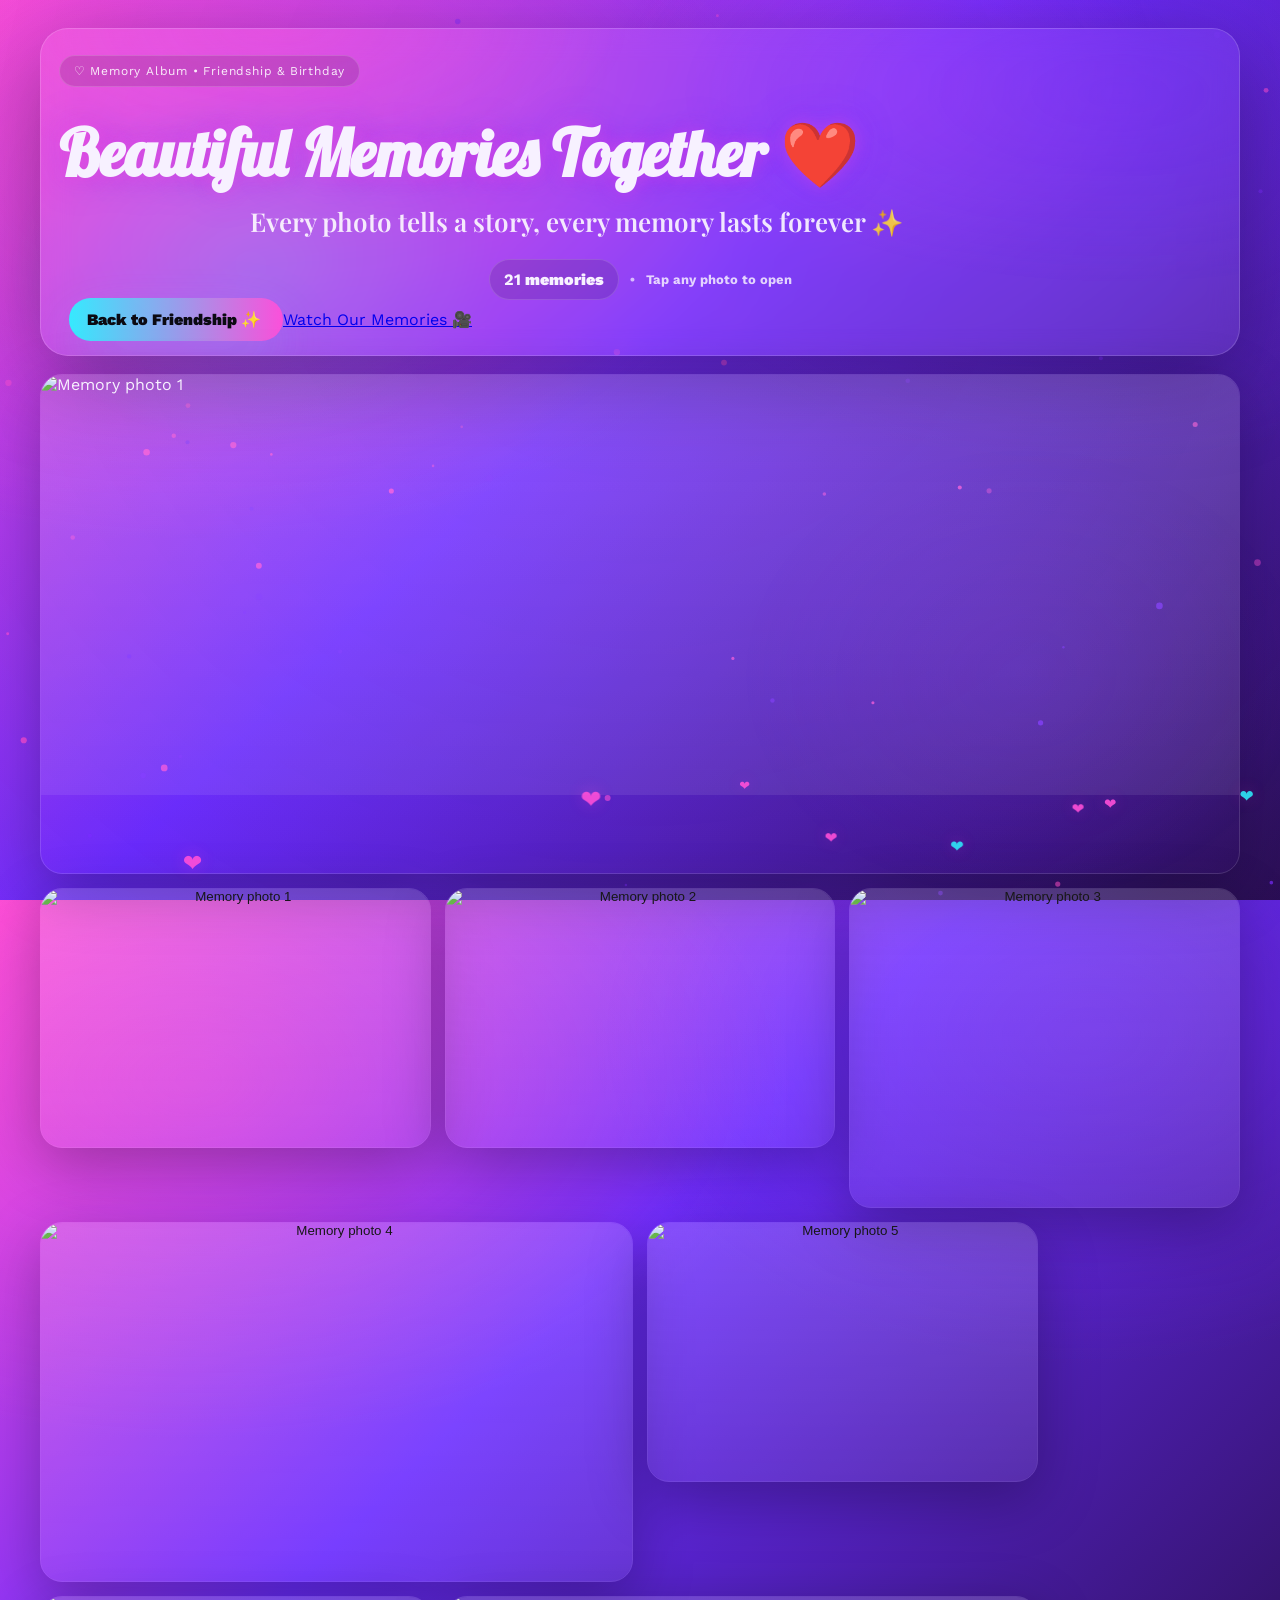
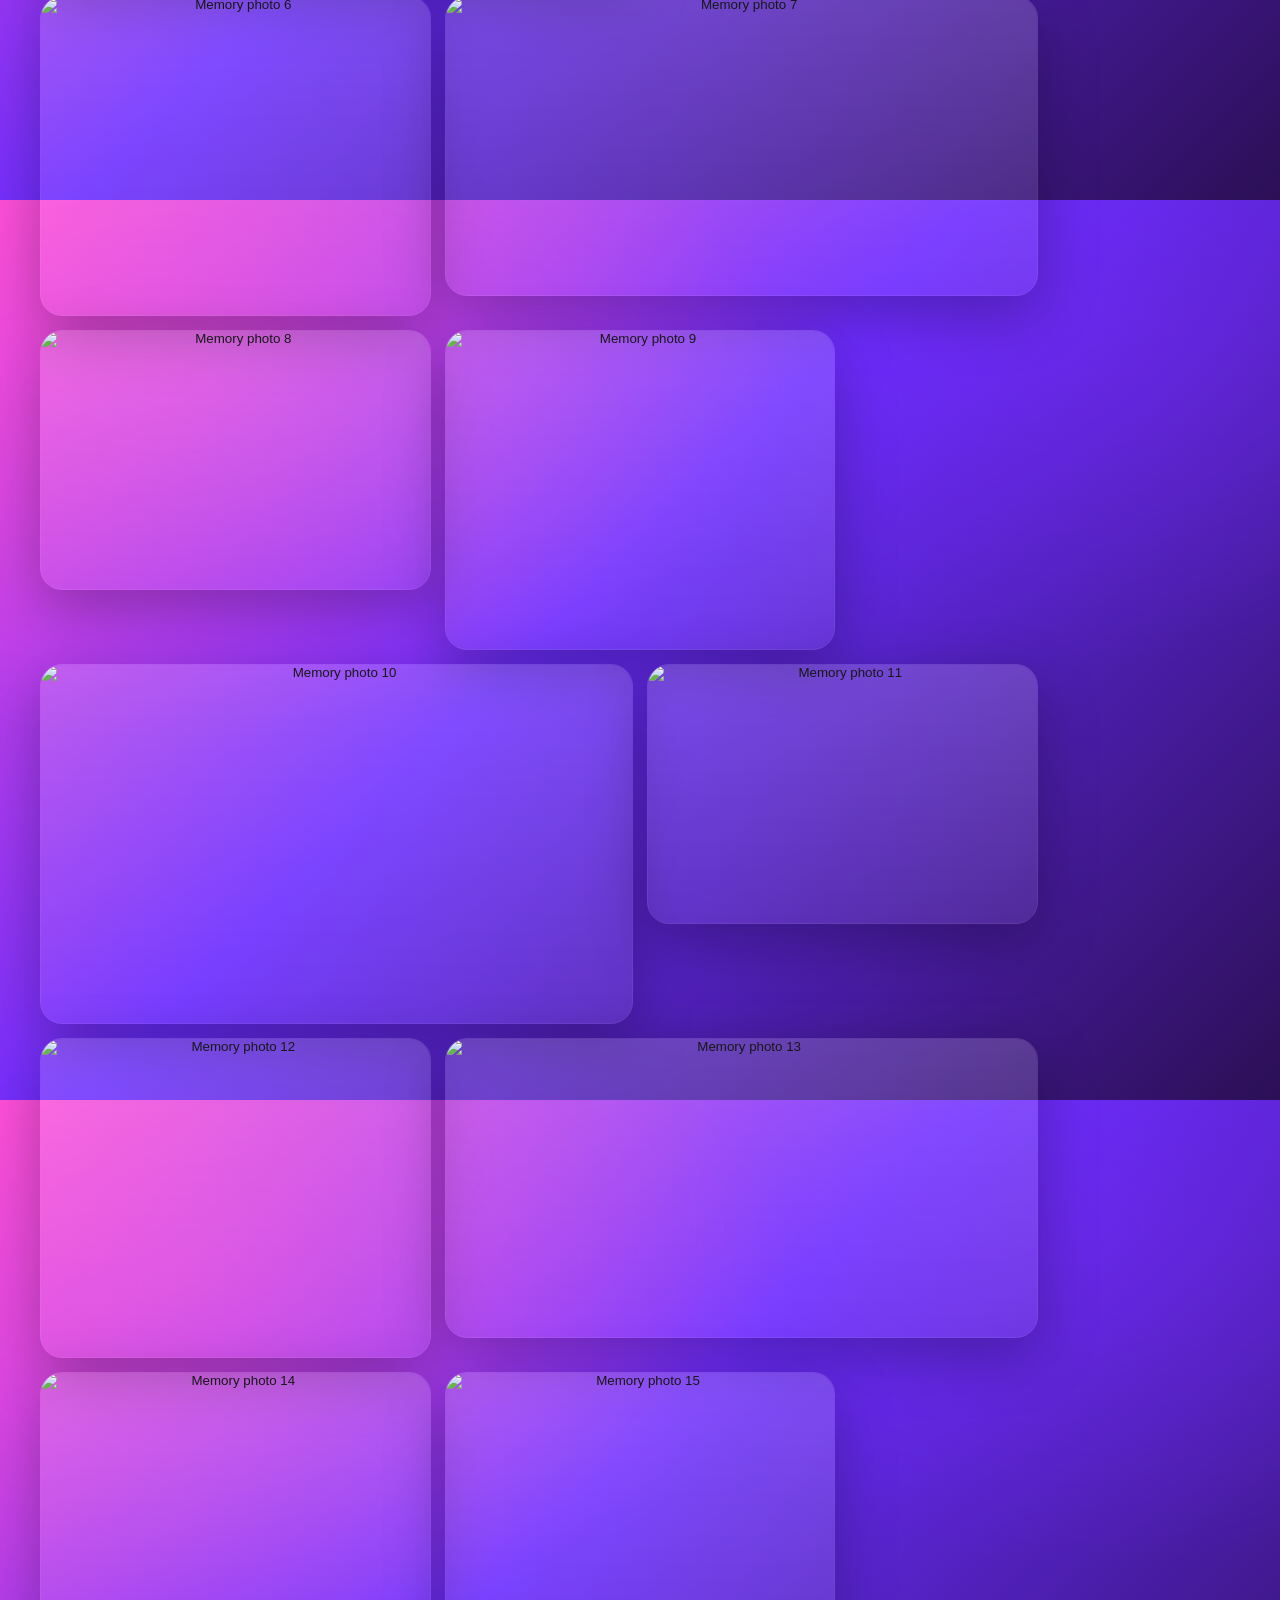
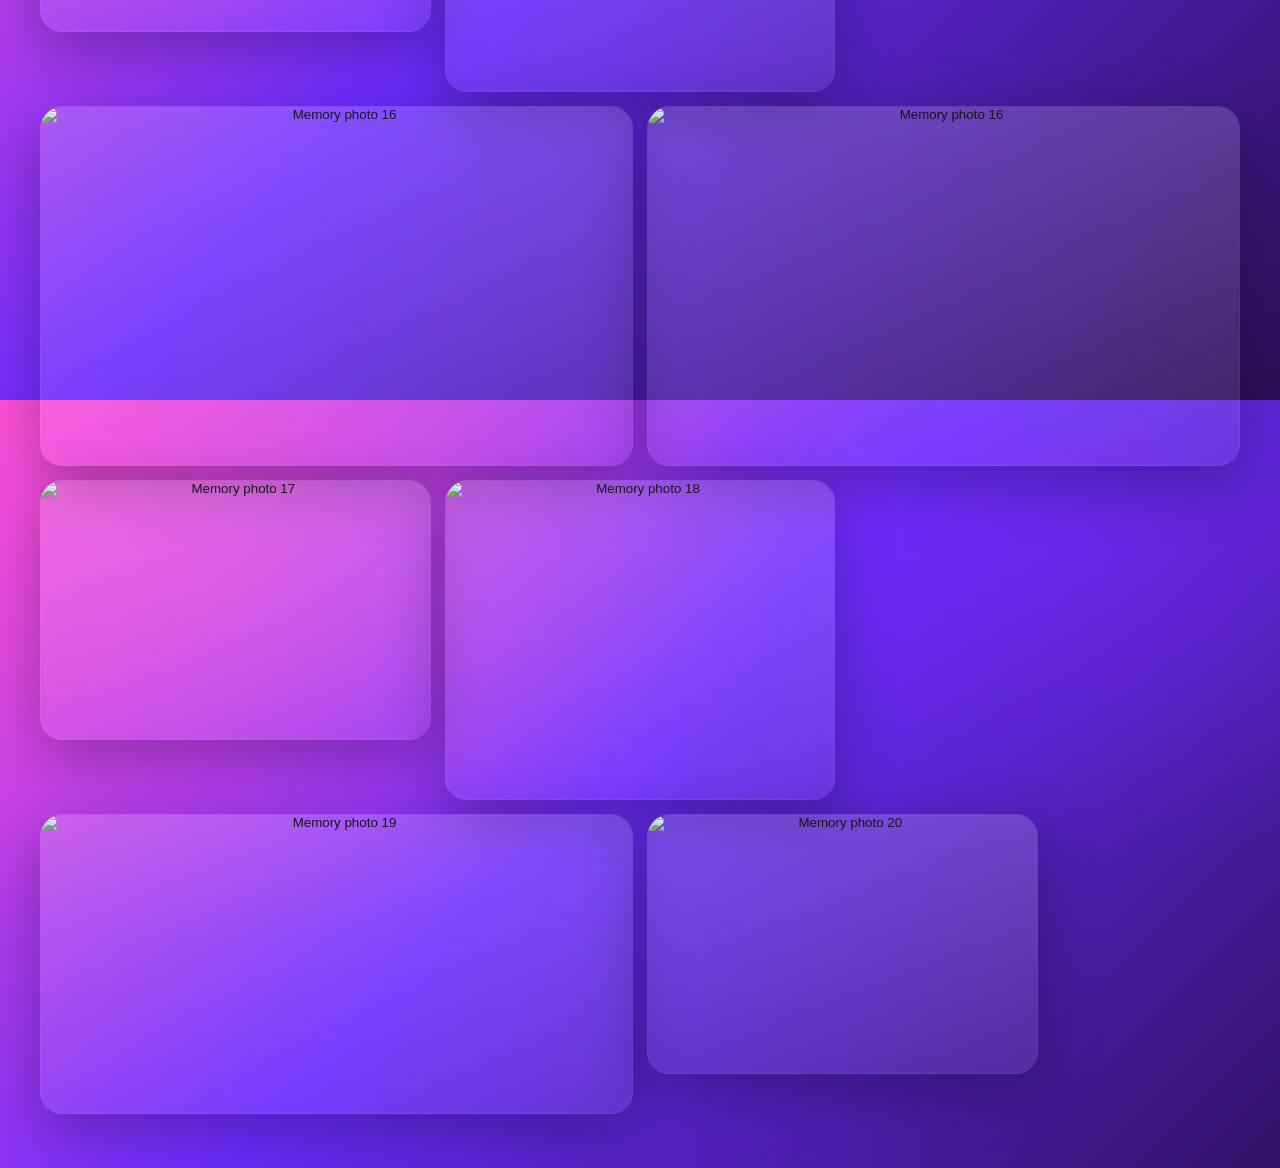
==== gallery.html @ 5cceb8af "Add the files via upload Initial upload of Boxer Birthday Surprise website with HTML, CSS, JavaScrip" ====
<!DOCTYPE html>
<html lang="en">
<head>
  <meta charset="UTF-8" />
  <meta name="viewport" content="width=device-width, initial-scale=1.0" />
  <title>Beautiful Memories Together ❤️</title>
  <link rel="stylesheet" href="boxer-surprise.css" />
  <link rel="stylesheet" href="gallery.css" />
</head>
<body>
  <div class="lights" aria-hidden="true"></div>

  <canvas id="particles" class="particles" aria-hidden="true"></canvas>
  <div id="float-hearts" class="float-hearts" aria-hidden="true"></div>

  <main class="gallery-page" role="main">
    <header class="gallery-hero" aria-label="Memories gallery header">
      <div class="gallery-hero-inner">
        <div class="ig-badge" aria-hidden="true">♡ Memory Album • Friendship & Birthday</div>
        <h1 class="gallery-title">Beautiful Memories Together ❤️</h1>
        <p class="gallery-sub">Every photo tells a story, every memory lasts forever ✨</p>

        <div class="gallery-meta" aria-live="polite">
          <span class="counter"><strong id="photoCounter">0</strong> memories</span>
          <span class="dot">•</span>
          <span class="hint">Tap any photo to open</span>
        </div>

        <div class="gallery-actions" aria-label="Gallery actions">
          <a class="restart-link gallery-back" href="friendship.html" aria-label="Back to friendship page">
            Back to Friendship ✨
          </a>
          <a class="memory-video-btn" href="videos.html" aria-label="Watch Our Memories">
            Watch Our Memories 🎥
          </a>
        </div>
      </div>
    </header>

    <section class="masonry" aria-label="Memories photo grid">
      <!-- Hero image -->
      <div class="tile tile-hero reveal" data-index="1">
        <img class="reel-img" src="144boxer.jpg/200boxer.jpg.jpeg" alt="Memory photo 1" loading="lazy" />
        <div class="tile-overlay glass-overlay" aria-hidden="true"></div>
      </div>

      <!-- Instagram style tiles (sizes vary via CSS) -->
      <button class="tile tile-small reveal" data-photo="144boxer.jpg/102boxer.jpg.jpeg" aria-label="Open memory photo 1">
        <img class="reel-img" src="144boxer.jpg/102boxer.jpg.jpeg" alt="Memory photo 1" loading="lazy" />
        <div class="tile-overlay glass-overlay" aria-hidden="true"></div>
      </button>

      <button class="tile tile-small reveal" data-photo="144boxer.jpg/22boxer.jpg.jpeg" aria-label="Open memory photo 2">
        <img class="reel-img" src="144boxer.jpg/22boxer.jpg.jpeg" alt="Memory photo 2" loading="lazy" />
        <div class="tile-overlay glass-overlay" aria-hidden="true"></div>
      </button>

      <button class="tile tile-medium reveal" data-photo="144boxer.jpg/23boxer.jpg.jpeg" aria-label="Open memory photo 3">
        <img class="reel-img" src="144boxer.jpg/23boxer.jpg.jpeg" alt="Memory photo 3" loading="lazy" />
        <div class="tile-overlay glass-overlay" aria-hidden="true"></div>
      </button>

      <button class="tile tile-large reveal" data-photo="144boxer.jpg/24boxer.jpg.jpeg" aria-label="Open memory photo 4">
        <img class="reel-img" src="144boxer.jpg/24boxer.jpg.jpeg" alt="Memory photo 4" loading="lazy" />
        <div class="tile-overlay glass-overlay" aria-hidden="true"></div>
      </button>

      <button class="tile tile-small reveal" data-photo="144boxer.jpg/25boxer.jpg.jpeg" aria-label="Open memory photo 5">
        <img class="reel-img" src="144boxer.jpg/25boxer.jpg.jpeg" alt="Memory photo 5" loading="lazy" />
        <div class="tile-overlay glass-overlay" aria-hidden="true"></div>
      </button>

      <button class="tile tile-medium reveal" data-photo="144boxer.jpg/26boxer.jpg.jpeg" aria-label="Open memory photo 6">
        <img class="reel-img" src="144boxer.jpg/26boxer.jpg.jpeg" alt="Memory photo 6" loading="lazy" />
        <div class="tile-overlay glass-overlay" aria-hidden="true"></div>
      </button>

      <button class="tile tile-wide reveal" data-photo="144boxer.jpg/27boxer.jpg.jpeg" aria-label="Open memory photo 7">
        <img class="reel-img" src="144boxer.jpg/27boxer.jpg.jpeg" alt="Memory photo 7" loading="lazy" />
        <div class="tile-overlay glass-overlay" aria-hidden="true"></div>
      </button>

      <button class="tile tile-small reveal" data-photo="144boxer.jpg/28boxer.jpg.jpeg" aria-label="Open memory photo 8">
        <img class="reel-img" src="144boxer.jpg/28boxer.jpg.jpeg" alt="Memory photo 8" loading="lazy" />
        <div class="tile-overlay glass-overlay" aria-hidden="true"></div>
      </button>

      <button class="tile tile-medium reveal" data-photo="144boxer.jpg/29boxer.jpg.jpeg" aria-label="Open memory photo 9">
        <img class="reel-img" src="144boxer.jpg/29boxer.jpg.jpeg" alt="Memory photo 9" loading="lazy" />
        <div class="tile-overlay glass-overlay" aria-hidden="true"></div>
      </button>

      <button class="tile tile-large reveal" data-photo="144boxer.jpg/30boxer.jpg.jpeg" aria-label="Open memory photo 10">
        <img class="reel-img" src="144boxer.jpg/30boxer.jpg.jpeg" alt="Memory photo 10" loading="lazy" />
        <div class="tile-overlay glass-overlay" aria-hidden="true"></div>
      </button>

      <button class="tile tile-small reveal" data-photo="144boxer.jpg/32boxer.jpg.jpeg" aria-label="Open memory photo 11">
        <img class="reel-img" src="144boxer.jpg/32boxer.jpg.jpeg" alt="Memory photo 11" loading="lazy" />
        <div class="tile-overlay glass-overlay" aria-hidden="true"></div>
      </button>

      <button class="tile tile-medium reveal" data-photo="144boxer.jpg/33boxer.jpg.jpeg" aria-label="Open memory photo 12">
        <img class="reel-img" src="144boxer.jpg/33boxer.jpg.jpeg" alt="Memory photo 12" loading="lazy" />
        <div class="tile-overlay glass-overlay" aria-hidden="true"></div>
      </button>

      <button class="tile tile-wide reveal" data-photo="144boxer.jpg/104boxer.jpg.jpeg" aria-label="Open memory photo 13">
        <img class="reel-img" src="144boxer.jpg/400boxer.jpg.jpeg" alt="Memory photo 13" loading="lazy" />
        <div class="tile-overlay glass-overlay" aria-hidden="true"></div>
      </button>

      <button class="tile tile-small reveal" data-photo="144boxer.jpg/105boxer.jpg.jpeg" aria-label="Open memory photo 14">
        <img class="reel-img" src="144boxer.jpg/105boxer.jpg.jpeg" alt="Memory photo 14" loading="lazy" />
        <div class="tile-overlay glass-overlay" aria-hidden="true"></div>
      </button>

      <button class="tile tile-medium reveal" data-photo="144boxer.jpg/106boxer.jpg.jpeg" aria-label="Open memory photo 15">
        <img class="reel-img" src="144boxer.jpg/106boxer.jpg.jpeg" alt="Memory photo 15" loading="lazy" />
        <div class="tile-overlay glass-overlay" aria-hidden="true"></div>
      </button>

      <button class="tile tile-large reveal" data-photo="144boxer.jpg/100boxer.jpg.jpeg" aria-label="Open memory photo 16">
        <img class="reel-img" src="144boxer.jpg/100boxer.jpg.jpeg" alt="Memory photo 16" loading="lazy" />
        <div class="tile-overlay glass-overlay" aria-hidden="true"></div>
      </button>

      <button class="tile tile-large reveal" data-photo="144boxer.jpg/32boxer.jpg.jpeg" aria-label="Open memory photo 16">
        <img class="reel-img" src="144boxer.jpg/202boxer.jpg.jpeg" alt="Memory photo 16" loading="lazy" />
        <div class="tile-overlay glass-overlay" aria-hidden="true"></div>
      </button>

      <button class="tile tile-small reveal" data-photo="144boxer.jpg/22boxer.jpg.jpeg" aria-label="Open memory photo 17">
        <img class="reel-img" src="144boxer.jpg/4boxer.jpg.jpeg" alt="Memory photo 17" loading="lazy" />
        <div class="tile-overlay glass-overlay" aria-hidden="true"></div>
      </button>

      <button class="tile tile-medium reveal" data-photo="144boxer.jpg/23boxer.jpg.jpeg" aria-label="Open memory photo 18">
        <img class="reel-img" src="144boxer.jpg/201boxer.jpg.jpeg" alt="Memory photo 18" loading="lazy" />
        <div class="tile-overlay glass-overlay" aria-hidden="true"></div>
      </button>

      <button class="tile tile-wide reveal" data-photo="144boxer.jpg/24boxer.jpg.jpeg" aria-label="Open memory photo 19">
        <img class="reel-img" src="144boxer.jpg/300boxer.jpg.jpeg" alt="Memory photo 19" loading="lazy" />
        <div class="tile-overlay glass-overlay" aria-hidden="true"></div>
      </button>

      <button class="tile tile-small reveal" data-photo="144boxer.jpg/1021boxer.jpg.jpeg" aria-label="Open memory photo 20">
        <img class="reel-img" src="144boxer.jpg/401boxer.jpg.jpeg" alt="Memory photo 20" loading="lazy" />
        <div class="tile-overlay glass-overlay" aria-hidden="true"></div>
      </button>
    </section>

    <!-- Lightbox -->
    <div class="lightbox" aria-hidden="true" role="dialog" aria-label="Photo lightbox">
      <div class="lightbox-backdrop" data-close="true"></div>
      <div class="lightbox-panel">
        <div class="lightbox-toolbar">
          <span class="lightbox-label">Memory Viewer</span>
          <button class="lightbox-close" type="button" aria-label="Close lightbox" data-close="true">✕</button>
        </div>
        <img class="lightbox-img" src="" alt="Opened memory" />
      </div>
    </div>
  </main>

  <script src="boxer-surprise.js" defer></script>
  <script src="gallery.js" defer></script>
</body>
</html>
---- boxer-surprise.css ----
@import url('https://fonts.googleapis.com/css2?family=Playfair+Display:wght@400;600;700&family=Lobster&family=Monoton&family=Work+Sans:wght@400;600;700;800;900&display=swap');

:root{
  --bg1:#ff4fd8;
  --bg2:#6b2cff;
  --text:#f7f1ff;
  --muted:rgba(255,255,255,.78);
  --glass:rgba(255,255,255,.12);
  --glass2:rgba(255,255,255,.18);
  --pink:#ff4fd8;
  --purple:#7a2cff;
  --cyan:#2ef2ff;
  --shadow: 0 18px 60px rgba(0,0,0,.35);
  --radius:22px;
}

*{box-sizing:border-box;margin:0;padding:0;}
html,body{height:100%;}

body{
  font-family:'Work Sans', system-ui, -apple-system, Segoe UI, Roboto, Arial, sans-serif;
  color:var(--text);
  overflow-x:hidden;
  background:
    radial-gradient(1000px 600px at 15% 20%, rgba(255,79,216,.35), transparent 60%),
    radial-gradient(900px 600px at 85% 15%, rgba(122,44,255,.35), transparent 55%),
    linear-gradient(135deg, #ff4fd8 0%, #6b2cff 45%, #2b0f55 100%);
}

.lights{
  position:fixed; inset:0; z-index:0; pointer-events:none;
  background:
    radial-gradient(420px 300px at 20% 30%, rgba(46,242,255,.20), transparent 60%),
    radial-gradient(540px 360px at 70% 10%, rgba(255,79,216,.18), transparent 55%),
    radial-gradient(520px 420px at 80% 75%, rgba(122,44,255,.20), transparent 55%);
  opacity:.95;
  animation: lightPulse 7.5s ease-in-out infinite;
}
@keyframes lightPulse{0%,100%{transform:scale(1);opacity:.85;}50%{transform:scale(1.02);opacity:1;}}

.particles{
  position:fixed; inset:0; z-index:0; pointer-events:none;
  width:100%; height:100%;
}

.float-hearts{position:fixed; inset:0; z-index:1; pointer-events:none; overflow:hidden;}

.page{
  position:relative;
  z-index:2;
  min-height:100vh;
  display:flex;
  align-items:center;
  justify-content:center;
  padding:28px 16px;
}

/* Lock */
.lock-wrap{min-height:100vh; display:flex; align-items:center; justify-content:center; padding:28px 16px; position:relative; z-index:2;}
.lock-card{
  width:min(1100px,100%);
  display:grid;
  grid-template-columns:1.05fr .95fr;
  gap:22px;
  padding:22px;
  border-radius:var(--radius);
  background: linear-gradient(180deg, rgba(255,255,255,.12), rgba(255,255,255,.06));
  border:1px solid rgba(255,255,255,.16);
  box-shadow:var(--shadow);
  backdrop-filter: blur(14px);
  -webkit-backdrop-filter: blur(14px);
  overflow:hidden;
  position:relative;
}
.lock-card:before{
  content:""; position:absolute; inset:-2px; pointer-events:none;
  background:
    radial-gradient(650px 280px at 20% 0%, rgba(255,79,216,.35), transparent 55%),
    radial-gradient(700px 300px at 90% 20%, rgba(122,44,255,.30), transparent 60%);
  opacity:.75;
}

.left-visual{position:relative; display:flex; align-items:center; justify-content:center; z-index:1;}
.couple-img{
  width:min(520px,100%);
  aspect-ratio:1/1;
  object-fit:cover;
  border-radius:18px;
  box-shadow:0 20px 50px rgba(0,0,0,.45), inset 0 0 0 1px rgba(255,255,255,.18);
  animation: floaty 4.8s ease-in-out infinite;
  position:relative;
}
@keyframes floaty{0%,100%{transform: translateY(0) rotate(-.2deg);}50%{transform: translateY(-6px) rotate(.2deg);}}

.right-panel{position:relative; z-index:1; display:flex; flex-direction:column; justify-content:center; gap:14px; padding:8px;}
.brand h1{font-family:'Monoton', cursive; font-size:clamp(28px,3.2vw,40px); letter-spacing:.5px; line-height:1.05; text-shadow:0 0 18px rgba(255,79,216,.35);}
.brand p{margin-top:6px; color:var(--muted); font-size:14px;}

.glass-login{
  margin-top:8px;
  padding:18px;
  border-radius:18px;
  background: rgba(255,255,255,.08);
  border:1px solid rgba(255,255,255,.15);
  box-shadow: 0 10px 30px rgba(0,0,0,.25);
}

.pin-label{display:flex; align-items:center; justify-content:space-between; gap:10px; margin-bottom:10px; font-size:13px;}
.pin-label .hint{color:rgba(255,255,255,.70);}

.pin-display{
  width:100%; height:52px; border-radius:14px;
  border:1px solid rgba(255,255,255,.18);
  background: rgba(0,0,0,.15);
  color:#fff;
  padding:0 16px;
  outline:none;
  font-size:20px;
  letter-spacing:6px;
  text-align:center;
  box-shadow: inset 0 0 0 1px rgba(255,255,255,.08), 0 0 24px rgba(255,79,216,.16);
}

.keypad{margin-top:14px; display:grid; grid-template-columns:repeat(3, minmax(0,1fr)); gap:12px;}
.keypad button{
  height:56px;
  border:none;
  border-radius:16px;
  background: linear-gradient(180deg, rgba(255,255,255,.22), rgba(255,255,255,.10));
  color:#fff;
  font-weight:800;
  font-size:18px;
  cursor:pointer;
  border:1px solid rgba(255,255,255,.16);
  box-shadow: 0 14px 26px rgba(0,0,0,.20);
  transition: transform .12s ease, box-shadow .2s ease, filter .2s ease;
}
.keypad button:hover{transform: translateY(-2px); box-shadow: 0 18px 40px rgba(0,0,0,.28), 0 0 26px rgba(255,79,216,.26); filter:saturate(1.1);}
.keypad button:active{transform: translateY(1px);}
.keypad .btn-clear{background: linear-gradient(180deg, rgba(46,242,255,.18), rgba(255,255,255,.08));}

.enter-row{margin-top:12px; display:grid; grid-template-columns:1fr;}
.enter-btn{
  height:56px; width:100%; border:none; border-radius:16px; cursor:pointer;
  color:#0b0a12; font-weight:900; font-size:18px;
  background: linear-gradient(90deg, rgba(46,242,255,.95), rgba(255,79,216,.95));
  box-shadow: 0 18px 46px rgba(46,242,255,.18), 0 18px 46px rgba(255,79,216,.18), 0 0 28px rgba(255,79,216,.28);
  transition: transform .15s ease, filter .2s ease, box-shadow .2s ease;
}
.enter-btn:hover{transform: translateY(-2px); filter:saturate(1.15); box-shadow: 0 26px 70px rgba(46,242,255,.20), 0 26px 70px rgba(255,79,216,.22), 0 0 36px rgba(255,79,216,.35);}
.enter-btn:active{transform: translateY(1px);}

.error-toast{margin-top:10px; padding:12px 14px; border-radius:14px; border:1px solid rgba(255,120,160,.35); background: rgba(255,0,102,.10); color:rgba(255,255,255,.95); display:none;}
.error-toast.show{display:block; animation: shake .35s ease;}
@keyframes shake{0%{transform: translateX(0);}30%{transform: translateX(-6px);}60%{transform: translateX(5px);}100%{transform: translateX(0);}}

.unlock-layer{position:absolute; inset:0; display:flex; align-items:center; justify-content:center; background: radial-gradient(700px 400px at 50% 20%, rgba(255,255,255,.22), rgba(0,0,0,.35)); opacity:0; pointer-events:none; transition: opacity .5s ease; z-index:2;}
.unlock-layer.show{opacity:1;}
.unlock-layer .shine{width:min(520px,80%); padding:18px 22px; border-radius:18px; background: rgba(255,255,255,.10); border:1px solid rgba(255,255,255,.18); backdrop-filter: blur(14px); text-align:center; box-shadow: 0 30px 90px rgba(0,0,0,.40);}
.unlock-layer .shine h2{font-size:22px; text-shadow: 0 0 20px rgba(46,242,255,.35);}
.unlock-layer .bar{margin-top:12px; height:10px; border-radius:999px; background: rgba(255,255,255,.14); overflow:hidden;}
.unlock-layer .bar span{display:block; height:100%; width:0%; background: linear-gradient(90deg, rgba(46,242,255,.95), rgba(255,79,216,.95)); animation: fill 1.05s ease forwards;}
@keyframes fill{to{width:100%;}}

/* Birthday */
.page-bday{justify-content:center;}
.bday-center{
  width:min(980px, 100%);
  text-align:center;
  padding:40px 18px;
}
.bday-title{
  font-size: clamp(34px, 5.2vw, 64px);
  font-family:'Lobster', cursive;
  text-shadow: 0 0 18px rgba(255,79,216,.35), 0 0 38px rgba(122,44,255,.30);
  letter-spacing:.2px;
  margin-bottom:18px;
  animation: fadeUp .9s ease both;
}
@keyframes fadeUp{from{opacity:0; transform: translateY(12px);}to{opacity:1; transform: translateY(0);}}

.bday-date{
  font-size: clamp(18px, 2.8vw, 30px);
  font-weight:700;
  color: rgba(255,255,255,.92);
  margin: 0 auto 26px;
  padding:10px 18px;
  border-radius:16px;
  width: fit-content;
  background: rgba(255,255,255,.08);
  border:1px solid rgba(255,255,255,.15);
  box-shadow: 0 18px 60px rgba(0,0,0,.15);
  animation: fadeUp .95s ease .08s both;
}

.wife-btn{
  border:none;
  border-radius:999px;
  padding:14px 26px;
  font-size:18px;
  font-weight:900;
  color:#0b0a12;
  cursor:pointer;
  background: linear-gradient(90deg, rgba(255,79,216,.95), rgba(122,44,255,.95));
  box-shadow: 0 20px 60px rgba(255,79,216,.18), 0 20px 60px rgba(122,44,255,.18), 0 0 30px rgba(255,79,216,.25);
  transition: transform .15s ease, filter .2s ease, box-shadow .2s ease;
  animation: fadeUp .95s ease .18s both;
}
.wife-btn:hover{transform: translateY(-3px) scale(1.01); filter:saturate(1.18); box-shadow: 0 28px 80px rgba(255,79,216,.22), 0 28px 80px rgba(122,44,255,.22), 0 0 42px rgba(255,79,216,.35);}
.wife-btn:active{transform: translateY(-1px) scale(.99);}

.bday-subtle{margin-top:18px; color:var(--muted); font-size:14px;}

/* Love */
.page-love{justify-content:center;}

/* Love -> Friendship button */
.friendship-btn{
  border:none;
  border-radius:999px;
  padding:14px 26px;
  font-size:18px;
  font-weight:900;
  color:#0b0a12;
  cursor:pointer;
  margin-bottom: 6px;
  background: linear-gradient(90deg, rgba(122,44,255,.95), rgba(255,79,216,.95));
  box-shadow: 0 20px 60px rgba(122,44,255,.18), 0 20px 60px rgba(255,79,216,.18), 0 0 30px rgba(255,79,216,.25);
  transition: transform .15s ease, filter .2s ease, box-shadow .2s ease;
  position: relative;
}
.friendship-btn::after{
  content:"";
  position:absolute;
  inset:-2px;
  border-radius:999px;
  background: linear-gradient(90deg, rgba(46,242,255,.55), rgba(255,79,216,.55));
  opacity:.0;
  filter: blur(10px);
  transition: opacity .2s ease;
  pointer-events:none;
}
.friendship-btn:hover{
  transform: translateY(-3px) scale(1.01);
  filter:saturate(1.18);
  box-shadow: 0 28px 80px rgba(122,44,255,.22), 0 28px 80px rgba(255,79,216,.22), 0 0 42px rgba(255,79,216,.35);
}
.friendship-btn:hover::after{opacity:.9;}
.friendship-btn:active{transform: translateY(-1px) scale(.99);}

.love-card{
  width:min(920px,100%);
  padding:26px 18px;
  border-radius:var(--radius);
  background: rgba(255,255,255,.08);
  border:1px solid rgba(255,255,255,.16);
  box-shadow: var(--shadow);
  backdrop-filter: blur(14px);
  -webkit-backdrop-filter: blur(14px);
  text-align:center;
  animation: fadeUp 1s ease both;
}
.ig-badge{
  display:inline-block;
  margin-bottom:16px;
  padding:8px 14px;
  border-radius:999px;
  border:1px solid rgba(255,255,255,.16);
  background: rgba(0,0,0,.12);
  color: rgba(255,255,255,.90);
  font-size:12px;
  letter-spacing:.8px;
}
.love-main{
  font-family:'Lobster', cursive;
  font-size: clamp(34px, 5vw, 56px);
  margin-bottom:14px;
  text-shadow: 0 0 18px rgba(255,79,216,.35), 0 0 38px rgba(122,44,255,.30);
}
.love-sub{
  font-family:'Playfair Display', serif;
  color: rgba(255,255,255,.88);
  font-size: clamp(16px, 2.4vw, 26px);
  font-weight:600;
  margin-bottom:26px;
}

.heart-divider{margin: 16px 0 12px; color: rgba(255,255,255,.75); letter-spacing: 6px;}

.love-actions{display:flex; justify-content:center;}
.restart-link{
  text-decoration:none;
  font-weight:900;
  padding:12px 18px;
  border-radius:999px;
  color:#0b0a12;
  background: linear-gradient(90deg, rgba(46,242,255,.95), rgba(255,79,216,.95));
  box-shadow: 0 20px 60px rgba(46,242,255,.18), 0 20px 60px rgba(255,79,216,.18);
  transition: transform .15s ease;
}
.restart-link:hover{transform: translateY(-2px);}

.love-foot{color:var(--muted); font-size:13px; margin-top:10px;}

@media (max-width: 860px){
  .lock-card{grid-template-columns:1fr;}
  .left-visual{order:2;}
  .right-panel{order:1;}
}
---- gallery.css ----
@import url('https://fonts.googleapis.com/css2?family=Playfair+Display:wght@400;600;700&family=Lobster&family=Work+Sans:wght@400;600;700;800;900&display=swap');

/* Gallery (Page 5) - cinematic memory album */

.gallery-page{
  padding: 28px 16px 54px;
}

.gallery-hero{
  width: min(1200px, 100%);
  margin: 0 auto 18px;
}

.gallery-hero-inner{
  border-radius: 28px;
  padding: 26px 18px;
  background: rgba(255,255,255,.08);
  border: 1px solid rgba(255,255,255,.16);
  box-shadow: 0 26px 90px rgba(0,0,0,.35);
  backdrop-filter: blur(14px);
  -webkit-backdrop-filter: blur(14px);
  position: relative;
  overflow: hidden;
}

.gallery-hero-inner:before{
  content:"";
  position:absolute;
  inset:-2px;
  background:
    radial-gradient(640px 280px at 20% 0%, rgba(255,79,216,.35), transparent 55%),
    radial-gradient(740px 320px at 90% 20%, rgba(122,44,255,.30), transparent 60%);
  opacity:.85;
  pointer-events:none;
}

.gallery-hero-inner > *{position:relative; z-index:1;}

.gallery-title{
  font-family: 'Lobster', cursive;
  font-size: clamp(34px, 5vw, 66px);
  margin: 10px 0 10px;
  text-shadow: 0 0 18px rgba(255,79,216,.35), 0 0 40px rgba(122,44,255,.32);
  animation: fadeUp .9s ease both;
}

.gallery-sub{
  font-family: 'Playfair Display', serif;
  color: rgba(255,255,255,.88);
  font-size: clamp(16px, 2.4vw, 26px);
  font-weight: 600;
  margin: 0 auto 18px;
  max-width: 780px;
  line-height: 1.45;
}

.gallery-meta{
  display:flex;
  justify-content:center;
  align-items:center;
  gap: 10px;
  flex-wrap: wrap;
  margin-top: 10px;
  margin-bottom: 10px;
}

.counter{
  padding: 10px 14px;
  border-radius: 999px;
  background: rgba(0,0,0,.12);
  border: 1px solid rgba(255,255,255,.14);
  font-weight: 900;
}

.dot{opacity:.7;}
.hint{color: rgba(255,255,255,.78); font-weight:700; font-size: 13px;}

.gallery-back{margin-left: 10px;}

.masonry{
  width: min(1200px, 100%);
  margin: 0 auto;
  display: grid;
  grid-template-columns: repeat(12, 1fr);
  gap: 14px;
  padding: 0;
}

/* Tiles */
.tile{
  border: none;
  padding: 0;
  margin: 0;
  width: 100%;
  display: block;
  margin: 0;
  background: transparent;
  cursor: pointer;
  border-radius: 22px;
  overflow: hidden;
  box-shadow: 0 18px 60px rgba(0,0,0,.28);
  border: 1px solid rgba(255,255,255,.14);
  position: relative;
  transform: translateY(10px);
  opacity: 0;
  transition: transform .35s ease, filter .25s ease;
}

.reveal{
  opacity: 0;
  transform: translateY(14px);
  transition: opacity .7s ease, transform .7s ease;
}

.reveal.is-visible{
  opacity: 1;
  transform: translateY(0);
}

.tile:hover{transform: translateY(-4px) scale(1.02); filter: saturate(1.15);}

.reel-img{
  width: 100%;
  height: 100%;
  object-fit: contain;
  object-position: center;
  display:block;
  background: rgba(255,255,255,0.08);
  transition: transform .45s ease;
}

.tile:hover .reel-img{transform: scale(1.08);}

.glass-overlay{
  position:absolute;
  inset:0;
  background: linear-gradient(180deg, rgba(255,255,255,.10), rgba(255,255,255,0));
  opacity: .9;
  pointer-events:none;
}

/* Size variations */
.tile-hero{grid-column: 1 / -1;}
.tile-1{grid-column: 1 / span 12;}

.tile-hero, .tile-hero img{height: 420px;}

/* Explicit classes (responsive spans) */
.tile-hero{grid-column: 1 / -1; height: 500px;}
.tile-small{grid-column: span 4; height: 260px;}
.tile-medium{grid-column: span 4; height: 320px;}
.tile-large{grid-column: span 6; height: 360px;}
.tile-wide{grid-column: span 6; height: 300px;}

/* Masonry-ish: span-based; keeps Instagram feel */
.tile-wide{grid-row: span 1;}

.lightbox{
  position: fixed;
  inset: 0;
  z-index: 100;
  display: none;
}

.lightbox.show{display:block;}

.lightbox-backdrop{
  position:absolute;
  inset:0;
  background: rgba(0,0,0,.6);
  backdrop-filter: blur(8px);
}

.lightbox-panel{
  position: relative;
  z-index: 101;
  width: min(980px, 92vw);
  margin: 7vh auto 0;
  border-radius: 26px;
  overflow:hidden;
  background: rgba(255,255,255,.08);
  border: 1px solid rgba(255,255,255,.16);
  box-shadow: 0 30px 120px rgba(0,0,0,.55);
}

.lightbox-toolbar{
  display:flex;
  justify-content:space-between;
  align-items:center;
  padding: 14px 16px;
  border-bottom: 1px solid rgba(255,255,255,.12);
  background: rgba(0,0,0,.18);
}

.lightbox-label{font-weight: 900; letter-spacing: .2px;}

.lightbox-close{
  border:none;
  border-radius: 14px;
  padding: 10px 12px;
  cursor: pointer;
  color:#fff;
  background: rgba(255,255,255,.10);
  border: 1px solid rgba(255,255,255,.14);
  transition: transform .15s ease, background .2s ease;
}
.lightbox-close:hover{transform: translateY(-1px); background: rgba(255,255,255,.14);} 

.lightbox-img{
  width: 100%;
  max-height: 68vh;
  object-fit: contain;
  display:block;
  background: rgba(0,0,0,.15);
}

/* Floating hearts are handled by boxer-surprise.js (float-hearts + particles). */

@media (max-width: 980px){
  .masonry{gap: 12px;}
  .tile-small{grid-column: span 6;}
  .tile-medium{grid-column: span 6;}
  .tile-large{grid-column: span 12;}
  .tile-wide{grid-column: span 12;}
  .tile-hero{height: 360px;}
}

@media (max-width: 560px){
  .gallery-hero-inner{padding: 22px 14px;}
  .masonry{grid-template-columns: repeat(6, 1fr);}
  .tile-small,.tile-medium{grid-column: span 6;}
  .tile-large,.tile-wide,.tile-hero{grid-column: 1 / -1;}
  .tile-small{height: 240px;}
  .tile-medium{height: 280px;}
  .tile-large{height: 320px;}
  .tile-wide{height: 280px;}
  .tile-hero{height: 300px;}
}

@keyframes fadeUp{from{opacity:0; transform:translateY(14px);}to{opacity:1; transform:translateY(0);}}
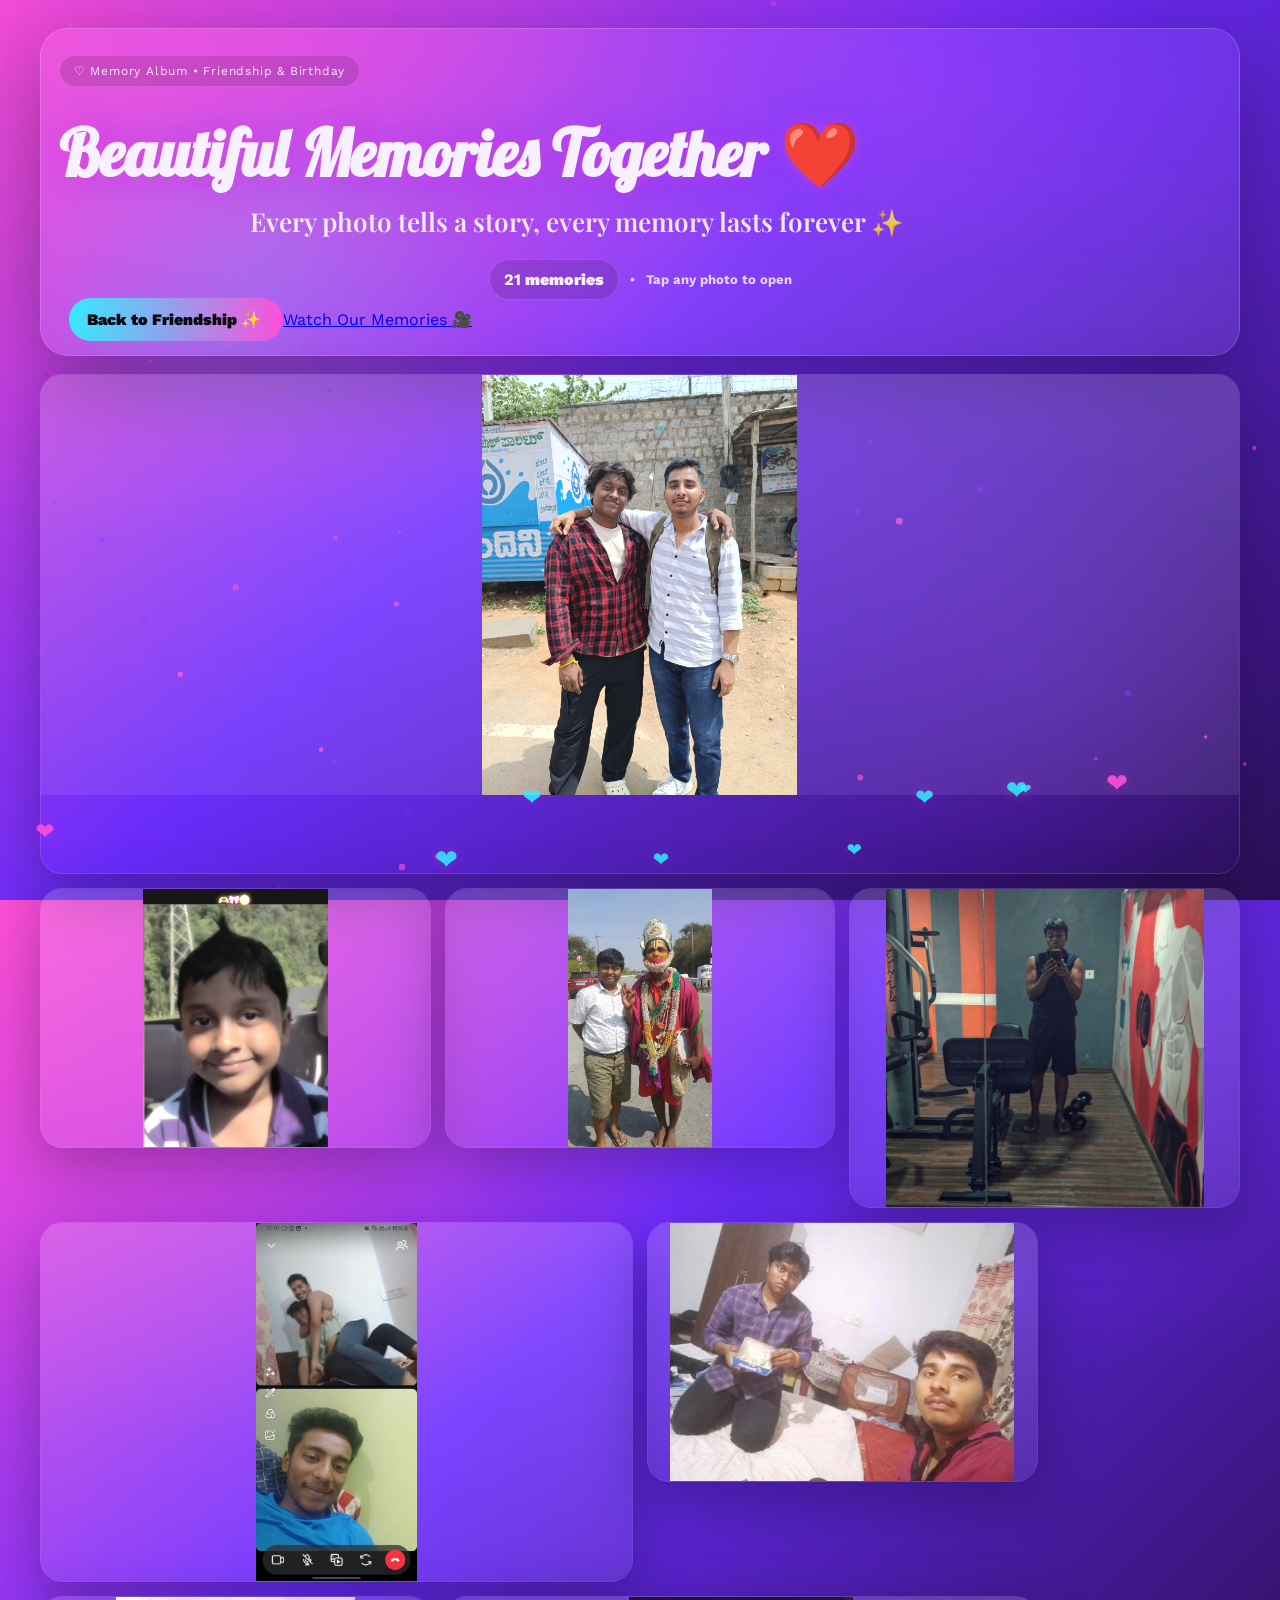
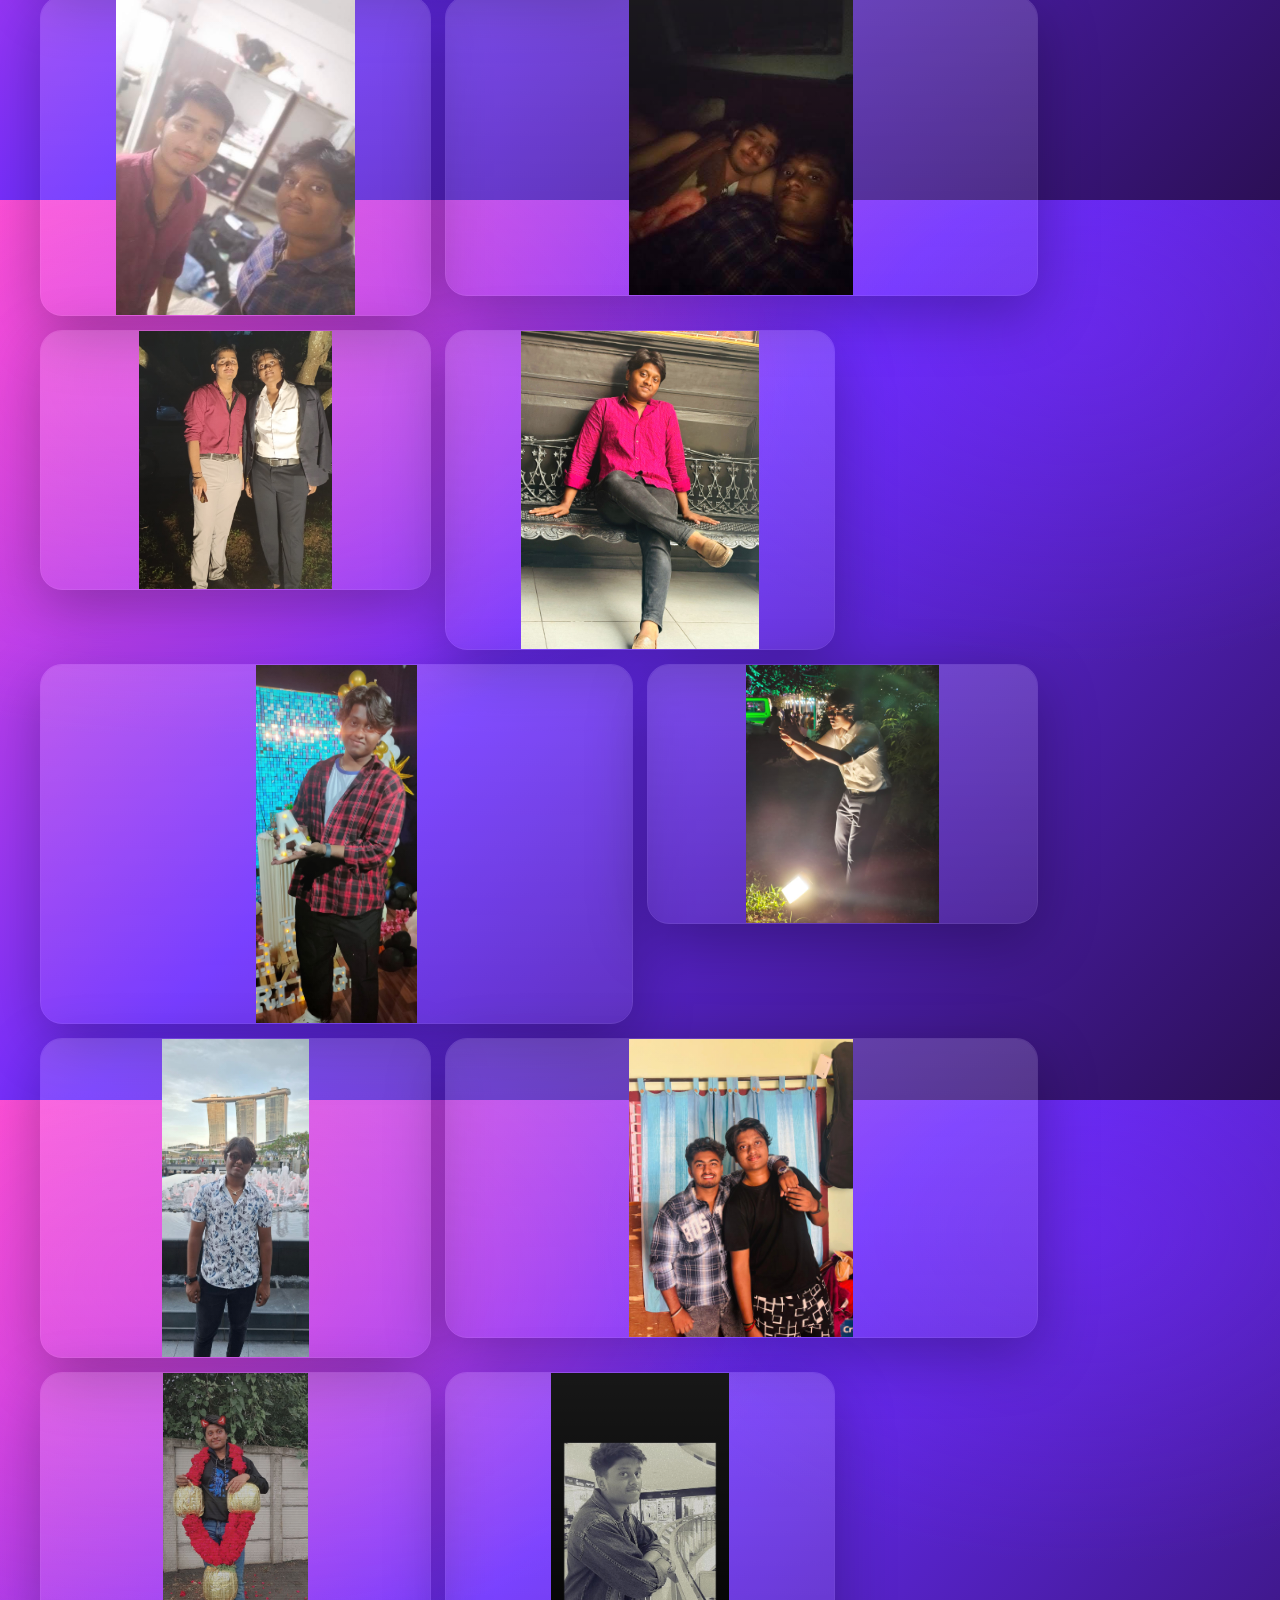
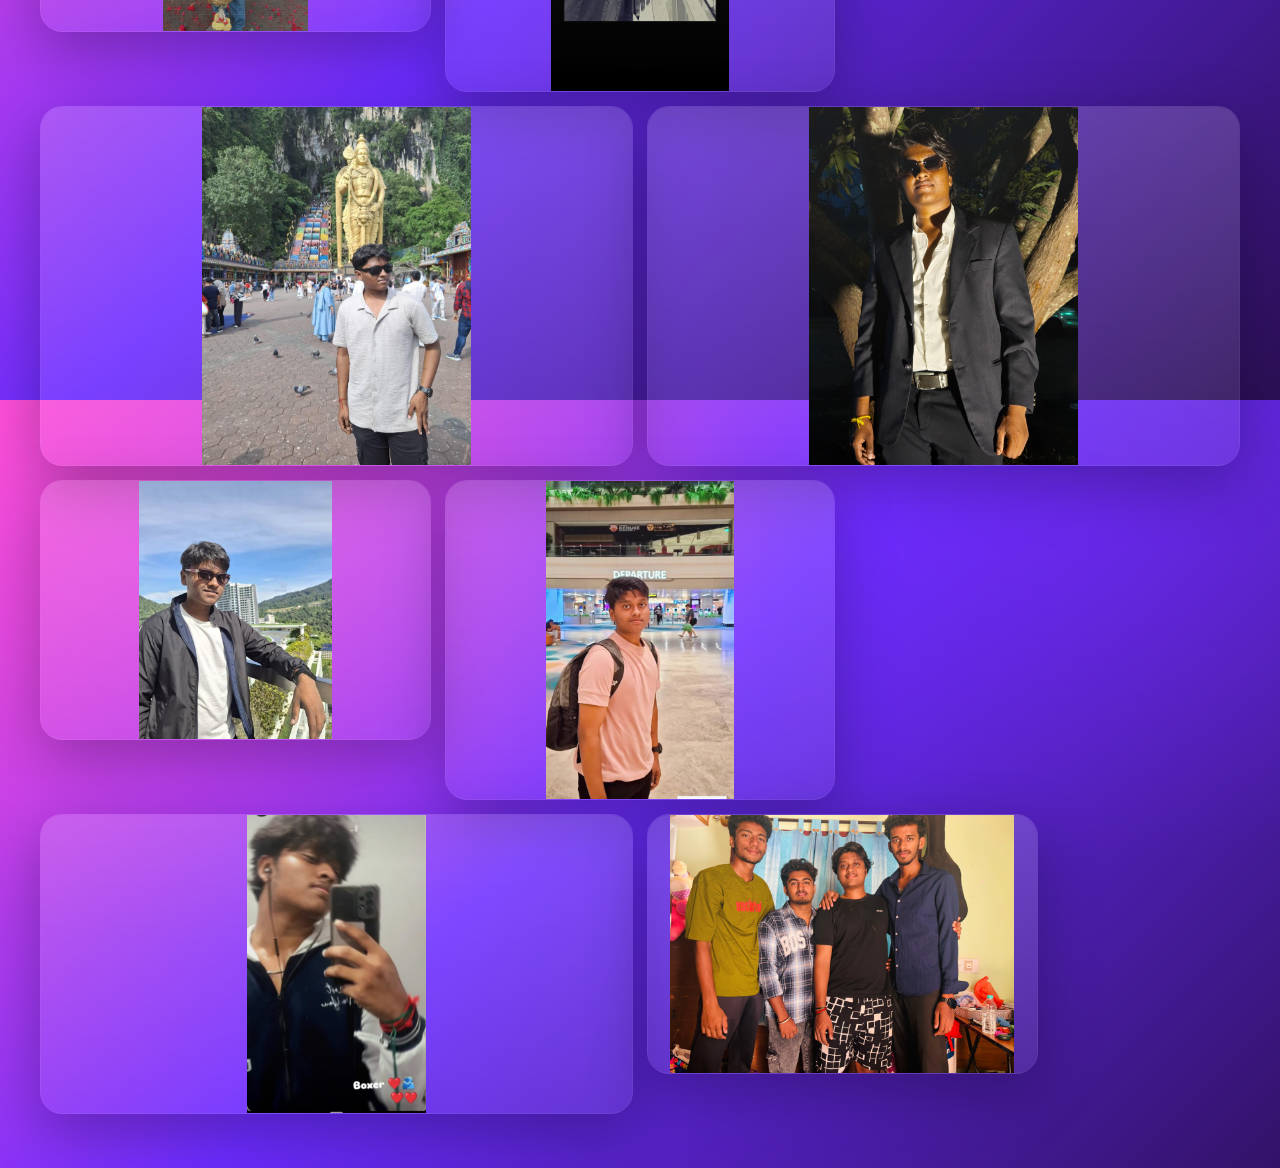
==== commit 4f808de2: "Fix image source paths in gallery.html" ====
--- a/gallery.html
+++ b/gallery.html
@@ -40,113 +40,113 @@
     <section class="masonry" aria-label="Memories photo grid">
       <!-- Hero image -->
       <div class="tile tile-hero reveal" data-index="1">
-        <img class="reel-img" src="144boxer.jpg/200boxer.jpg.jpeg" alt="Memory photo 1" loading="lazy" />
+        <img class="reel-img" src="200boxer.jpg.jpeg" alt="Memory photo 1" loading="lazy" />
         <div class="tile-overlay glass-overlay" aria-hidden="true"></div>
       </div>
 
       <!-- Instagram style tiles (sizes vary via CSS) -->
       <button class="tile tile-small reveal" data-photo="144boxer.jpg/102boxer.jpg.jpeg" aria-label="Open memory photo 1">
-        <img class="reel-img" src="144boxer.jpg/102boxer.jpg.jpeg" alt="Memory photo 1" loading="lazy" />
+        <img class="reel-img" src="102boxer.jpg.jpeg" alt="Memory photo 1" loading="lazy" />
         <div class="tile-overlay glass-overlay" aria-hidden="true"></div>
       </button>
 
       <button class="tile tile-small reveal" data-photo="144boxer.jpg/22boxer.jpg.jpeg" aria-label="Open memory photo 2">
-        <img class="reel-img" src="144boxer.jpg/22boxer.jpg.jpeg" alt="Memory photo 2" loading="lazy" />
+        <img class="reel-img" src="22boxer.jpg.jpeg" alt="Memory photo 2" loading="lazy" />
         <div class="tile-overlay glass-overlay" aria-hidden="true"></div>
       </button>
 
       <button class="tile tile-medium reveal" data-photo="144boxer.jpg/23boxer.jpg.jpeg" aria-label="Open memory photo 3">
-        <img class="reel-img" src="144boxer.jpg/23boxer.jpg.jpeg" alt="Memory photo 3" loading="lazy" />
+        <img class="reel-img" src="23boxer.jpg.jpeg" alt="Memory photo 3" loading="lazy" />
         <div class="tile-overlay glass-overlay" aria-hidden="true"></div>
       </button>
 
       <button class="tile tile-large reveal" data-photo="144boxer.jpg/24boxer.jpg.jpeg" aria-label="Open memory photo 4">
-        <img class="reel-img" src="144boxer.jpg/24boxer.jpg.jpeg" alt="Memory photo 4" loading="lazy" />
+        <img class="reel-img" src="24boxer.jpg.jpeg" alt="Memory photo 4" loading="lazy" />
         <div class="tile-overlay glass-overlay" aria-hidden="true"></div>
       </button>
 
       <button class="tile tile-small reveal" data-photo="144boxer.jpg/25boxer.jpg.jpeg" aria-label="Open memory photo 5">
-        <img class="reel-img" src="144boxer.jpg/25boxer.jpg.jpeg" alt="Memory photo 5" loading="lazy" />
+        <img class="reel-img" src="25boxer.jpg.jpeg" alt="Memory photo 5" loading="lazy" />
         <div class="tile-overlay glass-overlay" aria-hidden="true"></div>
       </button>
 
       <button class="tile tile-medium reveal" data-photo="144boxer.jpg/26boxer.jpg.jpeg" aria-label="Open memory photo 6">
-        <img class="reel-img" src="144boxer.jpg/26boxer.jpg.jpeg" alt="Memory photo 6" loading="lazy" />
+        <img class="reel-img" src="26boxer.jpg.jpeg" alt="Memory photo 6" loading="lazy" />
         <div class="tile-overlay glass-overlay" aria-hidden="true"></div>
       </button>
 
       <button class="tile tile-wide reveal" data-photo="144boxer.jpg/27boxer.jpg.jpeg" aria-label="Open memory photo 7">
-        <img class="reel-img" src="144boxer.jpg/27boxer.jpg.jpeg" alt="Memory photo 7" loading="lazy" />
+        <img class="reel-img" src="27boxer.jpg.jpeg" alt="Memory photo 7" loading="lazy" />
         <div class="tile-overlay glass-overlay" aria-hidden="true"></div>
       </button>
 
       <button class="tile tile-small reveal" data-photo="144boxer.jpg/28boxer.jpg.jpeg" aria-label="Open memory photo 8">
-        <img class="reel-img" src="144boxer.jpg/28boxer.jpg.jpeg" alt="Memory photo 8" loading="lazy" />
+        <img class="reel-img" src="28boxer.jpg.jpeg" alt="Memory photo 8" loading="lazy" />
         <div class="tile-overlay glass-overlay" aria-hidden="true"></div>
       </button>
 
       <button class="tile tile-medium reveal" data-photo="144boxer.jpg/29boxer.jpg.jpeg" aria-label="Open memory photo 9">
-        <img class="reel-img" src="144boxer.jpg/29boxer.jpg.jpeg" alt="Memory photo 9" loading="lazy" />
+        <img class="reel-img" src="29boxer.jpg.jpeg" alt="Memory photo 9" loading="lazy" />
         <div class="tile-overlay glass-overlay" aria-hidden="true"></div>
       </button>
 
       <button class="tile tile-large reveal" data-photo="144boxer.jpg/30boxer.jpg.jpeg" aria-label="Open memory photo 10">
-        <img class="reel-img" src="144boxer.jpg/30boxer.jpg.jpeg" alt="Memory photo 10" loading="lazy" />
+        <img class="reel-img" src="30boxer.jpg.jpeg" alt="Memory photo 10" loading="lazy" />
         <div class="tile-overlay glass-overlay" aria-hidden="true"></div>
       </button>
 
       <button class="tile tile-small reveal" data-photo="144boxer.jpg/32boxer.jpg.jpeg" aria-label="Open memory photo 11">
-        <img class="reel-img" src="144boxer.jpg/32boxer.jpg.jpeg" alt="Memory photo 11" loading="lazy" />
+        <img class="reel-img" src="32boxer.jpg.jpeg" alt="Memory photo 11" loading="lazy" />
         <div class="tile-overlay glass-overlay" aria-hidden="true"></div>
       </button>
 
       <button class="tile tile-medium reveal" data-photo="144boxer.jpg/33boxer.jpg.jpeg" aria-label="Open memory photo 12">
-        <img class="reel-img" src="144boxer.jpg/33boxer.jpg.jpeg" alt="Memory photo 12" loading="lazy" />
+        <img class="reel-img" src="33boxer.jpg.jpeg" alt="Memory photo 12" loading="lazy" />
         <div class="tile-overlay glass-overlay" aria-hidden="true"></div>
       </button>
 
       <button class="tile tile-wide reveal" data-photo="144boxer.jpg/104boxer.jpg.jpeg" aria-label="Open memory photo 13">
-        <img class="reel-img" src="144boxer.jpg/400boxer.jpg.jpeg" alt="Memory photo 13" loading="lazy" />
+        <img class="reel-img" src="400boxer.jpg.jpeg" alt="Memory photo 13" loading="lazy" />
         <div class="tile-overlay glass-overlay" aria-hidden="true"></div>
       </button>
 
       <button class="tile tile-small reveal" data-photo="144boxer.jpg/105boxer.jpg.jpeg" aria-label="Open memory photo 14">
-        <img class="reel-img" src="144boxer.jpg/105boxer.jpg.jpeg" alt="Memory photo 14" loading="lazy" />
+        <img class="reel-img" src="105boxer.jpg.jpeg" alt="Memory photo 14" loading="lazy" />
         <div class="tile-overlay glass-overlay" aria-hidden="true"></div>
       </button>
 
       <button class="tile tile-medium reveal" data-photo="144boxer.jpg/106boxer.jpg.jpeg" aria-label="Open memory photo 15">
-        <img class="reel-img" src="144boxer.jpg/106boxer.jpg.jpeg" alt="Memory photo 15" loading="lazy" />
+        <img class="reel-img" src="106boxer.jpg.jpeg" alt="Memory photo 15" loading="lazy" />
         <div class="tile-overlay glass-overlay" aria-hidden="true"></div>
       </button>
 
       <button class="tile tile-large reveal" data-photo="144boxer.jpg/100boxer.jpg.jpeg" aria-label="Open memory photo 16">
-        <img class="reel-img" src="144boxer.jpg/100boxer.jpg.jpeg" alt="Memory photo 16" loading="lazy" />
+        <img class="reel-img" src="100boxer.jpg.jpeg" alt="Memory photo 16" loading="lazy" />
         <div class="tile-overlay glass-overlay" aria-hidden="true"></div>
       </button>
 
       <button class="tile tile-large reveal" data-photo="144boxer.jpg/32boxer.jpg.jpeg" aria-label="Open memory photo 16">
-        <img class="reel-img" src="144boxer.jpg/202boxer.jpg.jpeg" alt="Memory photo 16" loading="lazy" />
+        <img class="reel-img" src="202boxer.jpg.jpeg" alt="Memory photo 16" loading="lazy" />
         <div class="tile-overlay glass-overlay" aria-hidden="true"></div>
       </button>
 
       <button class="tile tile-small reveal" data-photo="144boxer.jpg/22boxer.jpg.jpeg" aria-label="Open memory photo 17">
-        <img class="reel-img" src="144boxer.jpg/4boxer.jpg.jpeg" alt="Memory photo 17" loading="lazy" />
+        <img class="reel-img" src="4boxer.jpg.jpeg" alt="Memory photo 17" loading="lazy" />
         <div class="tile-overlay glass-overlay" aria-hidden="true"></div>
       </button>
 
       <button class="tile tile-medium reveal" data-photo="144boxer.jpg/23boxer.jpg.jpeg" aria-label="Open memory photo 18">
-        <img class="reel-img" src="144boxer.jpg/201boxer.jpg.jpeg" alt="Memory photo 18" loading="lazy" />
+        <img class="reel-img" src="201boxer.jpg.jpeg" alt="Memory photo 18" loading="lazy" />
         <div class="tile-overlay glass-overlay" aria-hidden="true"></div>
       </button>
 
       <button class="tile tile-wide reveal" data-photo="144boxer.jpg/24boxer.jpg.jpeg" aria-label="Open memory photo 19">
-        <img class="reel-img" src="144boxer.jpg/300boxer.jpg.jpeg" alt="Memory photo 19" loading="lazy" />
+        <img class="reel-img" src="300boxer.jpg.jpeg" alt="Memory photo 19" loading="lazy" />
         <div class="tile-overlay glass-overlay" aria-hidden="true"></div>
       </button>
 
       <button class="tile tile-small reveal" data-photo="144boxer.jpg/1021boxer.jpg.jpeg" aria-label="Open memory photo 20">
-        <img class="reel-img" src="144boxer.jpg/401boxer.jpg.jpeg" alt="Memory photo 20" loading="lazy" />
+        <img class="reel-img" src="401boxer.jpg.jpeg" alt="Memory photo 20" loading="lazy" />
         <div class="tile-overlay glass-overlay" aria-hidden="true"></div>
       </button>
     </section>
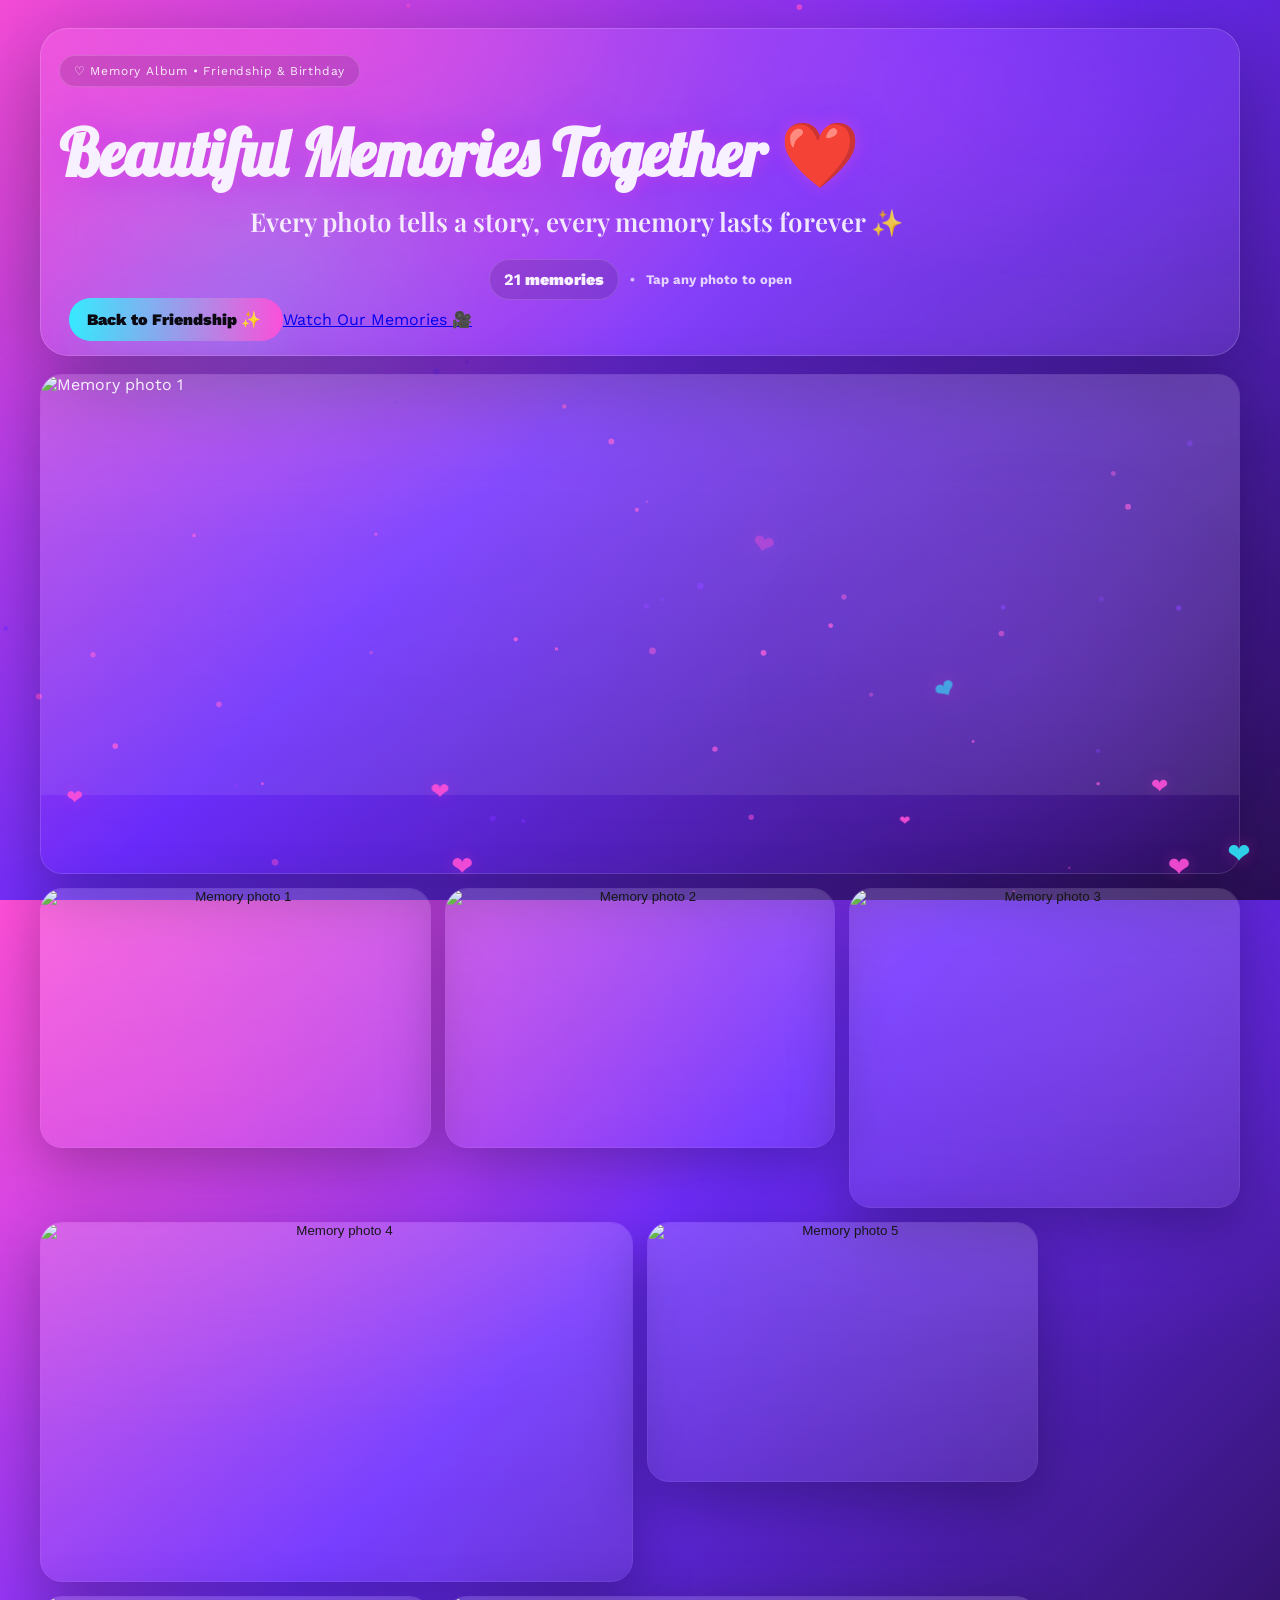
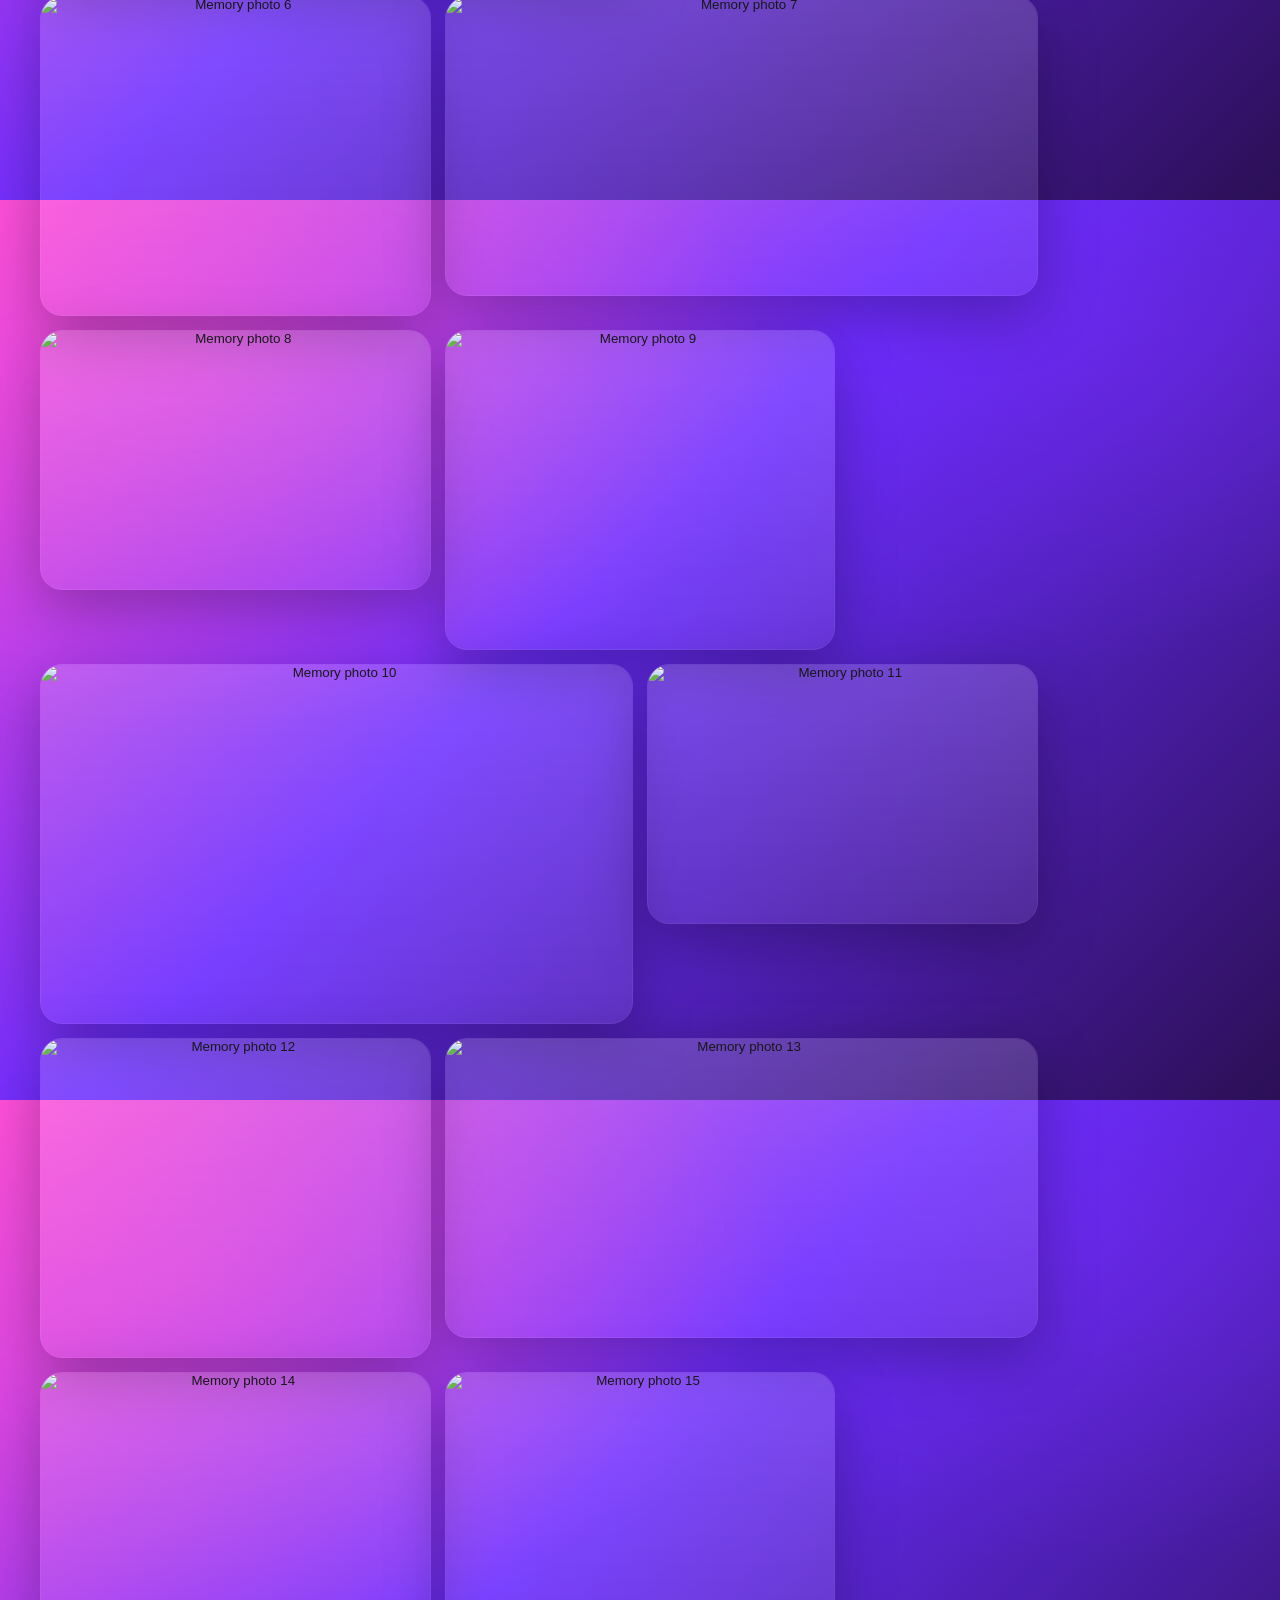
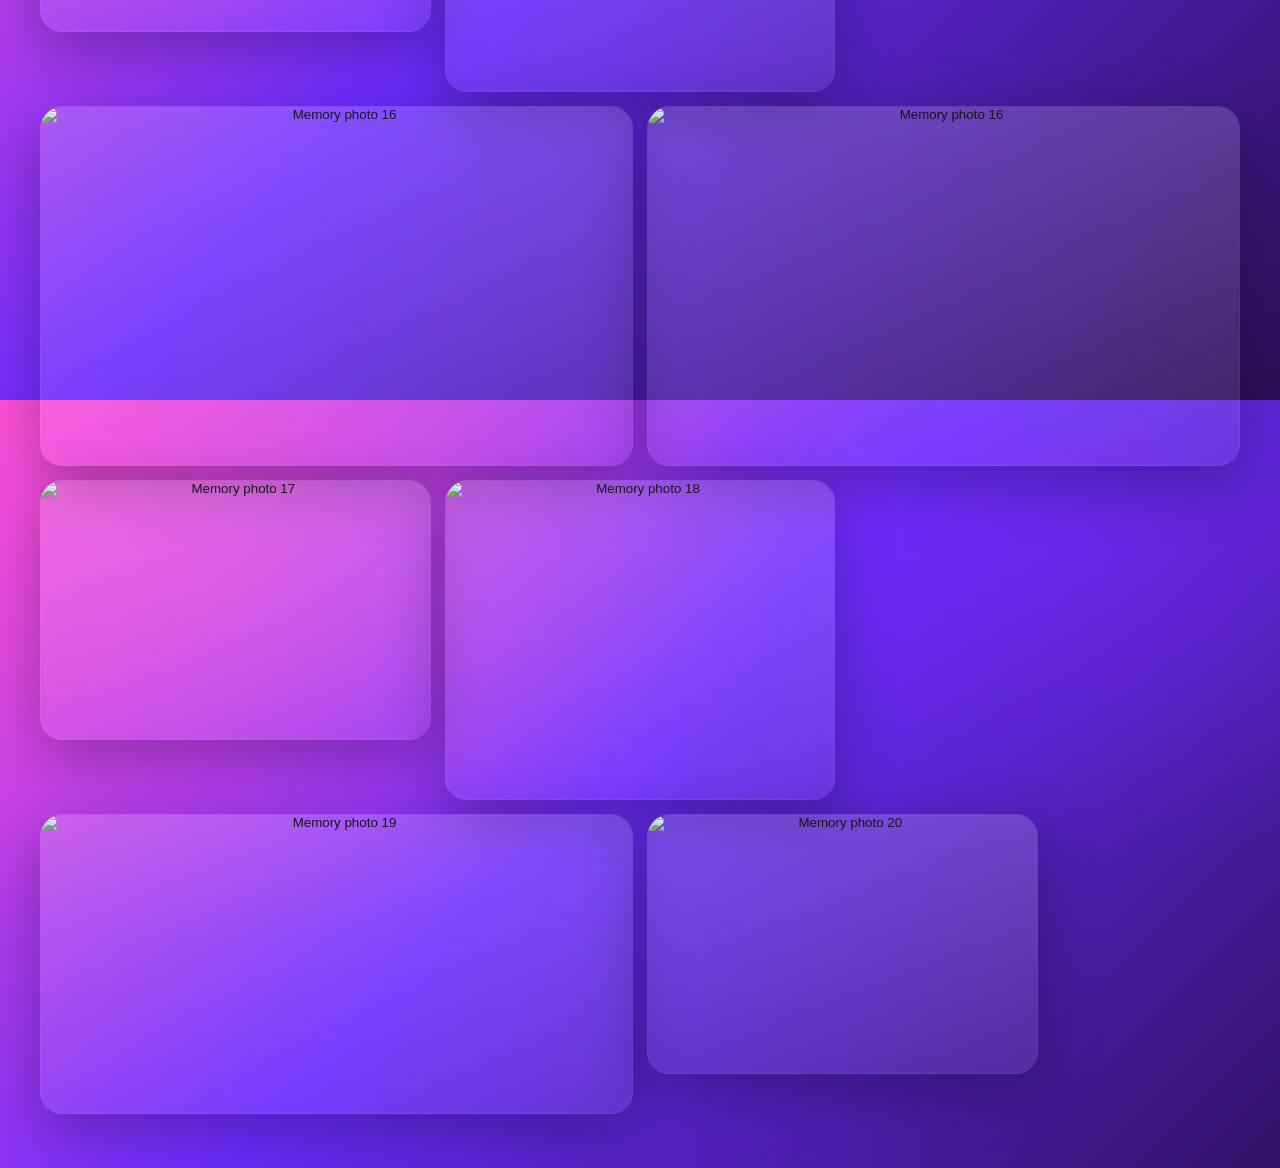
==== commit 42e401f3: "Update gallery.html" ====
--- a/gallery.html
+++ b/gallery.html
@@ -40,113 +40,113 @@
     <section class="masonry" aria-label="Memories photo grid">
       <!-- Hero image -->
       <div class="tile tile-hero reveal" data-index="1">
-        <img class="reel-img" src="200boxer.jpg.jpeg" alt="Memory photo 1" loading="lazy" />
+        <img class="reel-img" src="144boxer.jpg/200boxer.jpg.jpeg" alt="Memory photo 1" loading="lazy" />
         <div class="tile-overlay glass-overlay" aria-hidden="true"></div>
       </div>
 
       <!-- Instagram style tiles (sizes vary via CSS) -->
       <button class="tile tile-small reveal" data-photo="144boxer.jpg/102boxer.jpg.jpeg" aria-label="Open memory photo 1">
-        <img class="reel-img" src="102boxer.jpg.jpeg" alt="Memory photo 1" loading="lazy" />
+        <img class="reel-img" src="144boxer.jpg/102boxer.jpg.jpeg" alt="Memory photo 1" loading="lazy" />
         <div class="tile-overlay glass-overlay" aria-hidden="true"></div>
       </button>
 
       <button class="tile tile-small reveal" data-photo="144boxer.jpg/22boxer.jpg.jpeg" aria-label="Open memory photo 2">
-        <img class="reel-img" src="22boxer.jpg.jpeg" alt="Memory photo 2" loading="lazy" />
+        <img class="reel-img" src="144boxer.jpg/22boxer.jpg.jpeg" alt="Memory photo 2" loading="lazy" />
         <div class="tile-overlay glass-overlay" aria-hidden="true"></div>
       </button>
 
       <button class="tile tile-medium reveal" data-photo="144boxer.jpg/23boxer.jpg.jpeg" aria-label="Open memory photo 3">
-        <img class="reel-img" src="23boxer.jpg.jpeg" alt="Memory photo 3" loading="lazy" />
+        <img class="reel-img" src="144boxer.jpg/23boxer.jpg.jpeg" alt="Memory photo 3" loading="lazy" />
         <div class="tile-overlay glass-overlay" aria-hidden="true"></div>
       </button>
 
       <button class="tile tile-large reveal" data-photo="144boxer.jpg/24boxer.jpg.jpeg" aria-label="Open memory photo 4">
-        <img class="reel-img" src="24boxer.jpg.jpeg" alt="Memory photo 4" loading="lazy" />
+        <img class="reel-img" src="144boxer.jpg/24boxer.jpg.jpeg" alt="Memory photo 4" loading="lazy" />
         <div class="tile-overlay glass-overlay" aria-hidden="true"></div>
       </button>
 
       <button class="tile tile-small reveal" data-photo="144boxer.jpg/25boxer.jpg.jpeg" aria-label="Open memory photo 5">
-        <img class="reel-img" src="25boxer.jpg.jpeg" alt="Memory photo 5" loading="lazy" />
+        <img class="reel-img" src="144boxer.jpg/25boxer.jpg.jpeg" alt="Memory photo 5" loading="lazy" />
         <div class="tile-overlay glass-overlay" aria-hidden="true"></div>
       </button>
 
       <button class="tile tile-medium reveal" data-photo="144boxer.jpg/26boxer.jpg.jpeg" aria-label="Open memory photo 6">
-        <img class="reel-img" src="26boxer.jpg.jpeg" alt="Memory photo 6" loading="lazy" />
+        <img class="reel-img" src="144boxer.jpg/26boxer.jpg.jpeg" alt="Memory photo 6" loading="lazy" />
         <div class="tile-overlay glass-overlay" aria-hidden="true"></div>
       </button>
 
       <button class="tile tile-wide reveal" data-photo="144boxer.jpg/27boxer.jpg.jpeg" aria-label="Open memory photo 7">
-        <img class="reel-img" src="27boxer.jpg.jpeg" alt="Memory photo 7" loading="lazy" />
+        <img class="reel-img" src="144boxer.jpg/27boxer.jpg.jpeg" alt="Memory photo 7" loading="lazy" />
         <div class="tile-overlay glass-overlay" aria-hidden="true"></div>
       </button>
 
       <button class="tile tile-small reveal" data-photo="144boxer.jpg/28boxer.jpg.jpeg" aria-label="Open memory photo 8">
-        <img class="reel-img" src="28boxer.jpg.jpeg" alt="Memory photo 8" loading="lazy" />
+        <img class="reel-img" src="144boxer.jpg/28boxer.jpg.jpeg" alt="Memory photo 8" loading="lazy" />
         <div class="tile-overlay glass-overlay" aria-hidden="true"></div>
       </button>
 
       <button class="tile tile-medium reveal" data-photo="144boxer.jpg/29boxer.jpg.jpeg" aria-label="Open memory photo 9">
-        <img class="reel-img" src="29boxer.jpg.jpeg" alt="Memory photo 9" loading="lazy" />
+        <img class="reel-img" src="144boxer.jpg/29boxer.jpg.jpeg" alt="Memory photo 9" loading="lazy" />
         <div class="tile-overlay glass-overlay" aria-hidden="true"></div>
       </button>
 
       <button class="tile tile-large reveal" data-photo="144boxer.jpg/30boxer.jpg.jpeg" aria-label="Open memory photo 10">
-        <img class="reel-img" src="30boxer.jpg.jpeg" alt="Memory photo 10" loading="lazy" />
+        <img class="reel-img" src="144boxer.jpg/30boxer.jpg.jpeg" alt="Memory photo 10" loading="lazy" />
         <div class="tile-overlay glass-overlay" aria-hidden="true"></div>
       </button>
 
       <button class="tile tile-small reveal" data-photo="144boxer.jpg/32boxer.jpg.jpeg" aria-label="Open memory photo 11">
-        <img class="reel-img" src="32boxer.jpg.jpeg" alt="Memory photo 11" loading="lazy" />
+        <img class="reel-img" src="144boxer.jpg/32boxer.jpg.jpeg" alt="Memory photo 11" loading="lazy" />
         <div class="tile-overlay glass-overlay" aria-hidden="true"></div>
       </button>
 
       <button class="tile tile-medium reveal" data-photo="144boxer.jpg/33boxer.jpg.jpeg" aria-label="Open memory photo 12">
-        <img class="reel-img" src="33boxer.jpg.jpeg" alt="Memory photo 12" loading="lazy" />
+        <img class="reel-img" src="144boxer.jpg/33boxer.jpg.jpeg" alt="Memory photo 12" loading="lazy" />
         <div class="tile-overlay glass-overlay" aria-hidden="true"></div>
       </button>
 
       <button class="tile tile-wide reveal" data-photo="144boxer.jpg/104boxer.jpg.jpeg" aria-label="Open memory photo 13">
-        <img class="reel-img" src="400boxer.jpg.jpeg" alt="Memory photo 13" loading="lazy" />
+        <img class="reel-img" src="144boxer.jpg/400boxer.jpg.jpeg" alt="Memory photo 13" loading="lazy" />
         <div class="tile-overlay glass-overlay" aria-hidden="true"></div>
       </button>
 
       <button class="tile tile-small reveal" data-photo="144boxer.jpg/105boxer.jpg.jpeg" aria-label="Open memory photo 14">
-        <img class="reel-img" src="105boxer.jpg.jpeg" alt="Memory photo 14" loading="lazy" />
+        <img class="reel-img" src="144boxer.jpg/105boxer.jpg.jpeg" alt="Memory photo 14" loading="lazy" />
         <div class="tile-overlay glass-overlay" aria-hidden="true"></div>
       </button>
 
       <button class="tile tile-medium reveal" data-photo="144boxer.jpg/106boxer.jpg.jpeg" aria-label="Open memory photo 15">
-        <img class="reel-img" src="106boxer.jpg.jpeg" alt="Memory photo 15" loading="lazy" />
+        <img class="reel-img" src="144boxer.jpg/106boxer.jpg.jpeg" alt="Memory photo 15" loading="lazy" />
         <div class="tile-overlay glass-overlay" aria-hidden="true"></div>
       </button>
 
       <button class="tile tile-large reveal" data-photo="144boxer.jpg/100boxer.jpg.jpeg" aria-label="Open memory photo 16">
-        <img class="reel-img" src="100boxer.jpg.jpeg" alt="Memory photo 16" loading="lazy" />
+        <img class="reel-img" src="144boxer.jpg/100boxer.jpg.jpeg" alt="Memory photo 16" loading="lazy" />
         <div class="tile-overlay glass-overlay" aria-hidden="true"></div>
       </button>
 
       <button class="tile tile-large reveal" data-photo="144boxer.jpg/32boxer.jpg.jpeg" aria-label="Open memory photo 16">
-        <img class="reel-img" src="202boxer.jpg.jpeg" alt="Memory photo 16" loading="lazy" />
+        <img class="reel-img" src="144boxer.jpg/202boxer.jpg.jpeg" alt="Memory photo 16" loading="lazy" />
         <div class="tile-overlay glass-overlay" aria-hidden="true"></div>
       </button>
 
       <button class="tile tile-small reveal" data-photo="144boxer.jpg/22boxer.jpg.jpeg" aria-label="Open memory photo 17">
-        <img class="reel-img" src="4boxer.jpg.jpeg" alt="Memory photo 17" loading="lazy" />
+        <img class="reel-img" src="144boxer.jpg/4boxer.jpg.jpeg" alt="Memory photo 17" loading="lazy" />
         <div class="tile-overlay glass-overlay" aria-hidden="true"></div>
       </button>
 
       <button class="tile tile-medium reveal" data-photo="144boxer.jpg/23boxer.jpg.jpeg" aria-label="Open memory photo 18">
-        <img class="reel-img" src="201boxer.jpg.jpeg" alt="Memory photo 18" loading="lazy" />
+        <img class="reel-img" src="144boxer.jpg/201boxer.jpg.jpeg" alt="Memory photo 18" loading="lazy" />
         <div class="tile-overlay glass-overlay" aria-hidden="true"></div>
       </button>
 
       <button class="tile tile-wide reveal" data-photo="144boxer.jpg/24boxer.jpg.jpeg" aria-label="Open memory photo 19">
-        <img class="reel-img" src="300boxer.jpg.jpeg" alt="Memory photo 19" loading="lazy" />
+        <img class="reel-img" src="144boxer.jpg/300boxer.jpg.jpeg" alt="Memory photo 19" loading="lazy" />
         <div class="tile-overlay glass-overlay" aria-hidden="true"></div>
       </button>
 
       <button class="tile tile-small reveal" data-photo="144boxer.jpg/1021boxer.jpg.jpeg" aria-label="Open memory photo 20">
-        <img class="reel-img" src="401boxer.jpg.jpeg" alt="Memory photo 20" loading="lazy" />
+        <img class="reel-img" src="144boxer.jpg/401boxer.jpg.jpeg" alt="Memory photo 20" loading="lazy" />
         <div class="tile-overlay glass-overlay" aria-hidden="true"></div>
       </button>
     </section>
